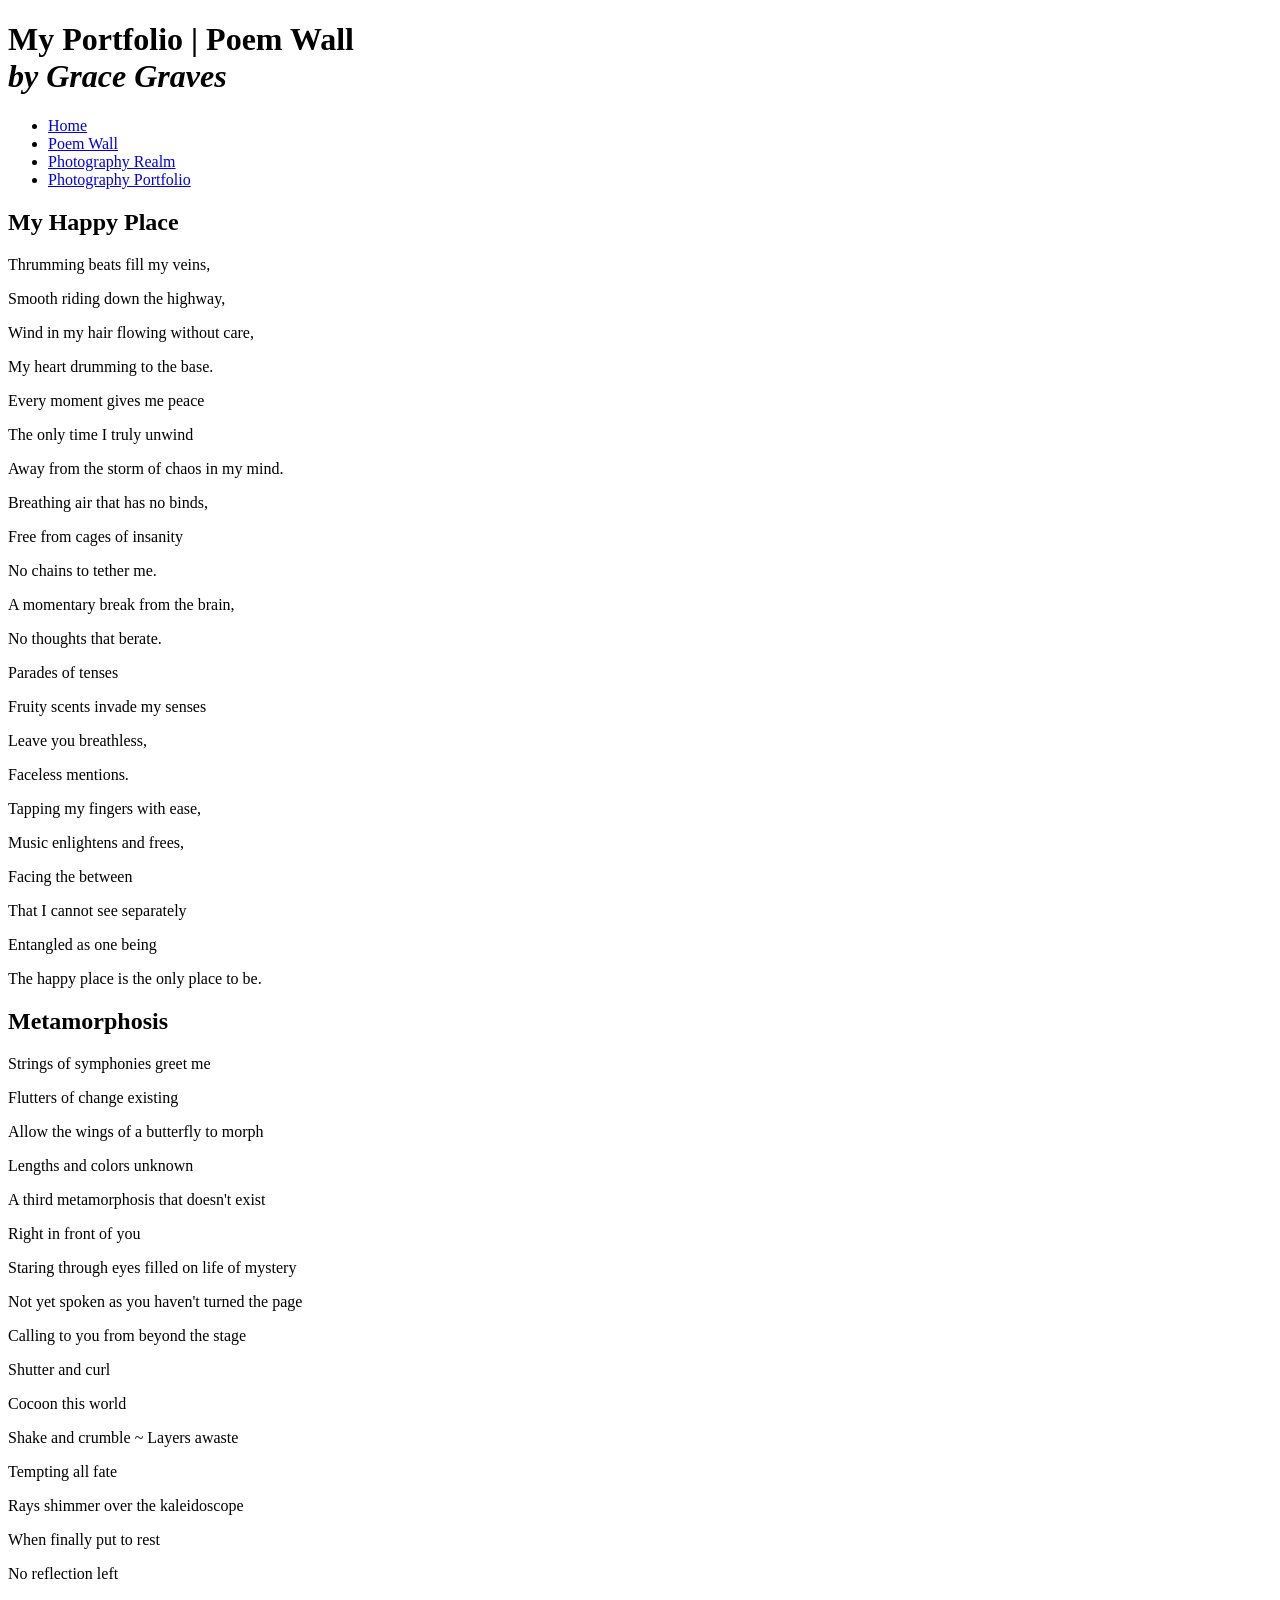
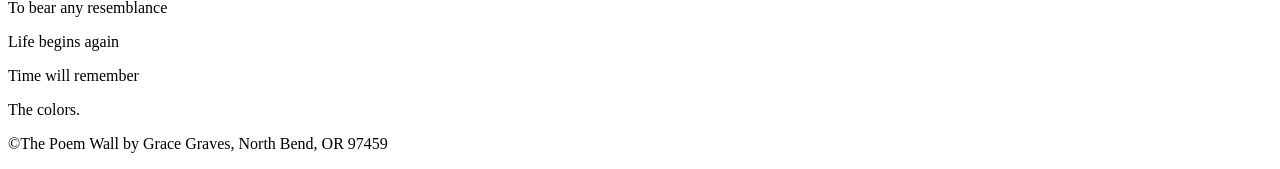
==== poemwall.html @ 90164b42 "Add files via upload" ====
<!DOCTYPE html>
<html lang="en">
<head>
    <!--Grace Graves, June 9, Final Term Project-->
    <meta charset="UTF-8">
	<meta name="viewport" content="width=device-width, initial-scale=1.0">
    <title>My Portfolio &verbar; Poem Wall</title>
    <link rel="stylesheet" href="styles/main.css">
</head>
<body id="poemwall">
    <header>
		<h1>My Portfolio &verbar; Poem Wall<br>
		<span id="line"><em>by Grace Graves</em></span></h1>
    </header>
    <nav>
		<ul>
            <li><a href="index.html" title="Grace Graves Home">Home</a></li>
			<li><a href="poemwall.html" title="Check out my Poems!">Poem Wall</a></li>
			<li><a href="photographyrealm.html" title="Transports you to my favorite produced photographs!">Photography Realm</a></li>
            <li><a href="https://alteregoimages.co.uk/" title="Visit Alter Ego Images" target="_blank">Photography Portfolio</a></li>
		</ul>
    </nav>
    <main>
        <section>
            <h2>My Happy Place</h2>
            <div>
                <p>Thrumming beats fill my veins,</p>
                <p>Smooth riding down the highway,</p>
                <p>Wind in my hair flowing without care,</p>
                <p>My heart drumming to the base.</p>
            </div>
            <div>
                <p>Every moment gives me peace</p>
                <p>The only time I truly unwind</p>
                <p>Away from the storm of chaos in my mind.</p>
                <p>Breathing air that has no binds,</p>
                <p>Free from cages of insanity </p>
                <p>No chains to tether me.</p>
            </div>
            <div>
                <p>A momentary break from the brain,</p>
                <p>No thoughts that berate.</p>
                <p>Parades of tenses</p>
                <p>Fruity scents invade my senses</p>
                <p>Leave you breathless,</p>
                <p>Faceless mentions.</p>
            </div>
            <div>
                <p>Tapping my fingers with ease,</p>
                <p>Music enlightens and frees,</p>
                <p>Facing the between</p>
                <p>That I cannot see separately</p>
                <p>Entangled as one being</p>
                <p>The happy place is the only place to be.</p>
            </div>
        </section>
        <section>
            <h2>Metamorphosis</h2>
            <div>
                <p>Strings of symphonies greet me</p>
                <p>Flutters of change existing</p>
                <p>Allow the wings of a butterfly to morph</p>
                <p>Lengths and colors unknown</p>
                <p>A third metamorphosis that doesn't exist</p>
                <p>Right in front of you</p>
            </div>
            <div>
                <p>Staring through eyes filled on life of mystery</p>
                <p>Not yet spoken as you haven't turned the page</p>
                <p>Calling to you from beyond the stage</p>
            </div>
            <div>
                <p>Shutter and curl</p>
                <p>Cocoon this world</p>
                <p>Shake and crumble ~ Layers awaste</p>
                <p>Tempting all fate</p>
            </div>
            <div>
                <p>Rays shimmer over the kaleidoscope</p>
                <p>When finally put to rest</p>
                <p>No reflection left</p>
                <p>To bear any resemblance</p>
                <p>Life begins again</p>
                <p>Time will remember</p>
                <p>The colors.</p>
            </div>
        </section>
    </main>
    <footer>
        <p>&copy;The Poem Wall by Grace Graves, North Bend, OR 97459</p>
    </footer>
</body>
</html>
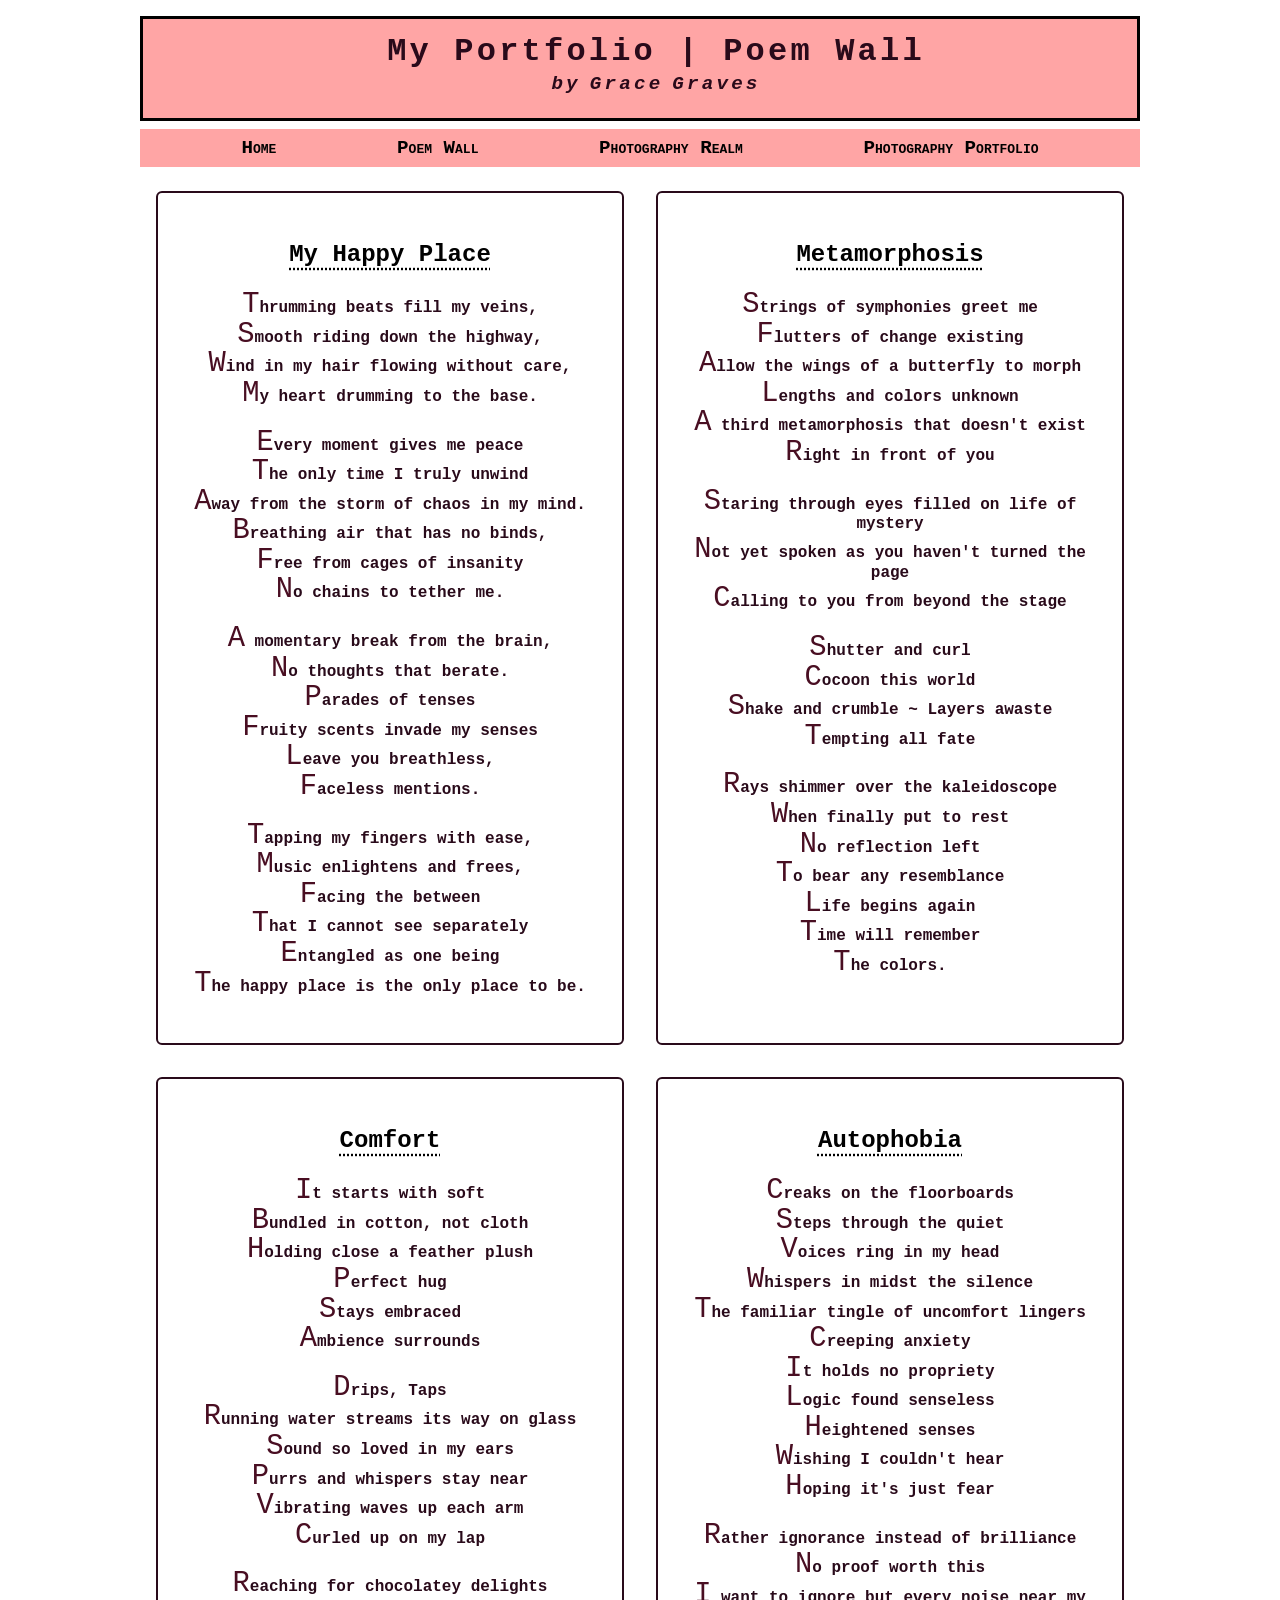
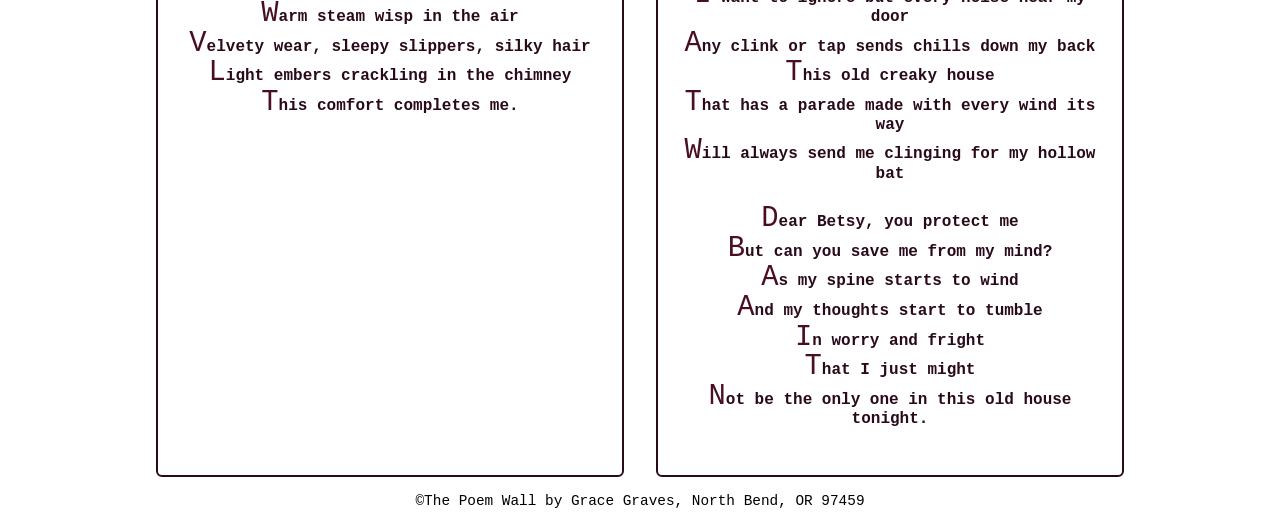
==== commit f8ff99ae: "Refactor poemwall.html structure and content" ====
--- a/poemwall.html
+++ b/poemwall.html
@@ -85,9 +85,69 @@
                 <p>The colors.</p>
             </div>
         </section>
+        <section>
+            <h2>Comfort</h2>
+            <div>
+                <p>It starts with soft</p>
+                <p>Bundled in cotton, not cloth</p>
+                <p>Holding close a feather plush</p>
+                <p>Perfect hug</p>
+                <p>Stays embraced</p>
+                <p>Ambience surrounds</p>
+            </div>
+            <div>
+                <p>Drips, Taps</p>
+                <p>Running water streams its way on glass</p>
+                <p>Sound so loved in my ears</p>
+                <p>Purrs and whispers stay near</p>
+                <p>Vibrating waves up each arm</p>
+                <p>Curled up on my lap</p>
+            </div>
+            <div>
+                <p>Reaching for chocolatey delights</p>
+                <p>Warm steam wisp in the air</p>
+                <p>Velvety wear, sleepy slippers, silky hair</p>
+                <p>Light embers crackling in the chimney</p>
+                <p>This comfort completes me.</p>
+            </div>
+        </section>
+        <section>
+            <h2>Autophobia</h2>
+            <div>
+                <p>Creaks on the floorboards</p>
+                <p>Steps through the quiet</p>
+                <p>Voices ring in my head</p>
+                <p>Whispers in midst the silence</p>
+                <p>The familiar tingle of uncomfort lingers</p>
+                <p>Creeping anxiety</p>
+                <p>It holds no propriety</p>
+                <p>Logic found senseless</p>
+                <p>Heightened senses</p>
+                <p>Wishing I couldn't hear</p>
+                <p>Hoping it's just fear</p>
+            </div>
+            <div>
+                <p>Rather ignorance instead of brilliance</p>
+                <p>No proof worth this</p>
+                <p>I want to ignore but every noise near my door</p>
+                <p>Any clink or tap sends chills down my back</p>
+                <p>This old creaky house</p>
+                <p>That has a parade made with every wind its way</p>
+                <p>Will always send me clinging for my hollow bat</p>
+            </div>
+            <div>
+                <p>Dear Betsy, you protect me</p>
+                <p>But can you save me from my mind?</p>
+                <p>As my spine starts to wind</p>
+                <p>And my thoughts start to tumble</p>
+                <p>In worry and fright</p>
+                <p>That I just might</p>
+                <p>Not be the only one in this old house tonight.</p>
+            </div>
+        </section>
     </main>
     <footer>
         <p>&copy;The Poem Wall by Grace Graves, North Bend, OR 97459</p>
     </footer>
 </body>
-</html>+</html>
--- a/styles/main.css
+++ b/styles/main.css
@@ -0,0 +1,276 @@
+/* Grace Graves, June 9, CS 125H - Final Term Project.*/
+/*Color pallette: #290A1A - says unnamed but Color Designer claims its Meski Black, #87b38d - Muted Teal, #FFA5A5 - Powder Blush, #922D50 - Vintage Berry, #F1BEA3 - Peach Beige, #490E22 - Vermilion*/
+:root {
+    --accent-color: #290A1A;
+}
+*{  
+	margin: 0;  
+	padding: 0;  
+	box-sizing: border-box;  
+} 
+body {
+    font-family: 'Courier New', serif, monospace;
+    font-size: 100%;
+    width: 85%;
+    max-width: 1000px;
+    margin: 1em auto;
+}
+
+/*Navbar Links*/
+a:link {
+    color: #87b38d;
+    opacity: 120;
+    text-decoration: none;
+}
+a:visited {
+    color: grey;
+}
+a:hover, a:focus {
+    color: #922d50;
+    font-style: italic;
+    font-weight: 400;
+    text-decoration: underline;
+}
+/*General Format*/
+h2, h3, h4 {
+    text-align: center;
+    margin: 1em 0;
+}
+p {
+    font-size: 100%;
+    line-height: 120%;
+}
+/*Index Header*/
+#line {
+    font-size: 60%;
+    word-spacing: -.2em;
+    text-decoration-line: underline;
+    color: var(--accent-color);
+}
+header {
+    display: flex;
+    align-items: center;
+    margin: auto;
+    width: 85%;
+    color: var(--accent-color);
+}
+header img {
+    max-width: 300px;
+    border-radius: 50%;
+}
+header h1 {
+    text-align: center;
+    letter-spacing: .1em;
+    margin-left: 1em;
+}
+
+/*General Main*/
+main {
+    padding: 1em 1em;
+    display: flex;
+    align-items: flex-start;
+    justify-content: space-between;
+    gap: 2em;
+    & h2 {
+        font-size: 167%;
+    }
+    & h3 {
+        font-size: 140%;
+    }
+    & h4 {
+        font-size: 135%;
+        margin: auto;
+        text-shadow: 1px 1px 1px #922d50;
+    }
+}
+
+main p {
+    padding: 1 em;
+    border-radius: 7px;
+    text-align: justify;
+    hyphens: auto;
+    text-align-last: center;
+    text-indent: 1%;
+    line-height: 1.3em;
+    color: var(--accent-color);
+    font-weight: bold;
+    background-color: #ffa5a5;
+}
+main p::first-letter{
+    font-size: 180%;
+    font-style: italic;
+    font-weight: 200;
+    color: #490e22;
+} 
+/* Navbar aside index */
+main aside {
+    display: flex;
+    flex-direction: column;
+    width: 30%;
+    min-width: 180px;
+    margin-top: 6.3em;
+    padding: 1em;
+    border: 3px groove #922d50;
+    position: sticky;
+    top: 0;
+    background-color: #ffa5a5;
+    box-shadow: 2px 1px black;
+    overflow: auto;
+}
+main aside h3, main aside p {
+    margin: .3em 0;
+    line-height: 1.3em;
+    font-size: 140%;
+    font-variant: small-caps;
+    font-weight: bold;
+}
+main aside h4 {
+    margin: .3em 0;
+    font-size: 115%;
+}
+main aside img {
+    display: block;
+    margin: 0 auto;
+    max-width: 100px;
+}
+main aside nav li {
+    padding: .3em 0;
+    padding-bottom: .6em;
+    line-height: 1.6em;
+    list-style-type: none;
+    text-align: center;
+    border-bottom: 1px solid var(--accent-color);
+}
+
+/*Section styles*/
+main section {
+    padding: 1.5em;
+}
+section h3 {
+    text-shadow: -1px -1px 1px var(--accent-color);
+    font-weight: 700;
+    text-decoration: underline wavy;
+    color: #f1bea3;
+    text-underline-offset: .3em;
+}
+section p {
+    border-right: 2px solid var(--accent-color);
+    border-left: 2px solid var(--accent-color);
+    border-bottom: none;
+}
+
+/*Styles for poemwall & photorealm nav*/
+#poemwall section, #photorealm section {
+    border: 2px solid var(--accent-color);
+    border-radius: 6px;
+}
+#poemwall nav, #photorealm nav {
+    background-color: #ffa5a5;
+    padding: .5em 0;
+    margin: .5em 0;
+}
+#poemwall nav ul, #photorealm nav ul {
+    list-style-type: none;
+    display: flex;
+    justify-content: space-evenly;
+    text-align: center;
+}
+#poemwall nav li, #photorealm nav li {
+    margin: 0 1em;
+    font-weight: bold;
+    font-variant: small-caps;
+    font-size: 120%;
+}
+#poemwall nav li a:link, #photorealm nav li a:link {
+    color: black;
+}
+#poemwall nav li a:hover, #photorealm nav li a:hover {
+    text-underline-offset: .5em;
+}
+
+body#poemwall header {
+    display:block;
+    width: 100%;
+    line-height: 1.8em;
+    background-color: #ffa5a5;
+    border: 3px solid black;
+    & h1 {
+        text-align: center;
+        padding: .6em;
+    }
+    & #line {
+        word-spacing: -.3em;
+        text-decoration: none;
+    }
+}
+#poemwall main {
+    display: grid;
+    grid-template-columns: repeat(2, 1fr);
+    align-items: stretch !important;
+    gap: 2em;
+    align-items: start;
+    & h2 {
+        text-decoration: underline dotted;
+        text-underline-offset: .3em;
+        font-size: 150%;
+    }
+    & div {
+        margin-bottom: 1.2em;
+    }
+    & div p {
+        margin: 0;
+        padding: .2em 0;
+        font-family: 'courier new';
+        text-align: center;
+        text-align-last: center;
+        text-indent: 0;
+        background-color: transparent;
+        line-height: 1.2em !important;
+        border: 0 transparent;
+    }
+    & p::first-letter {
+        font-style: normal;
+    }
+}
+
+/*Photo Realm Page
+- I noted there was a comment within this section in the corrected css with: width at 70% and padding 0, but having the width constriction gave the photo's less room on the page when they are the main focus of the page.*/
+#photorealm section {
+    display: flex;
+    flex-direction: row;
+    flex-wrap: wrap;
+    justify-content: space-between;
+    padding: 0;
+    margin: 2em;
+    border: 2px solid var(--accent-color);
+    & h2 {
+        flex-basis: 100%;
+        padding: .5em 0;
+        margin: 0;
+        background-color: #f1bea3;
+        text-decoration: underline dashed var(--accent-color);
+        text-underline-offset: .3em;
+    }
+}
+
+/*Photography main img & quote*/
+#photorealm section blockquote {
+    flex-basis: 100%;
+    width: 100%;
+    padding: 1em 0;
+    border-top: 1px dashed var(--accent-color);
+    border-bottom: 1px dashed var(--accent-color);
+    font-style: italic;
+    text-align: center;
+}
+#photorealm section img {
+    display: block;
+    width: 33.333%;
+    height: auto;
+    margin: 0;
+}
+
+footer p {
+    font-size: 90%;
+    text-align: center;
+}
